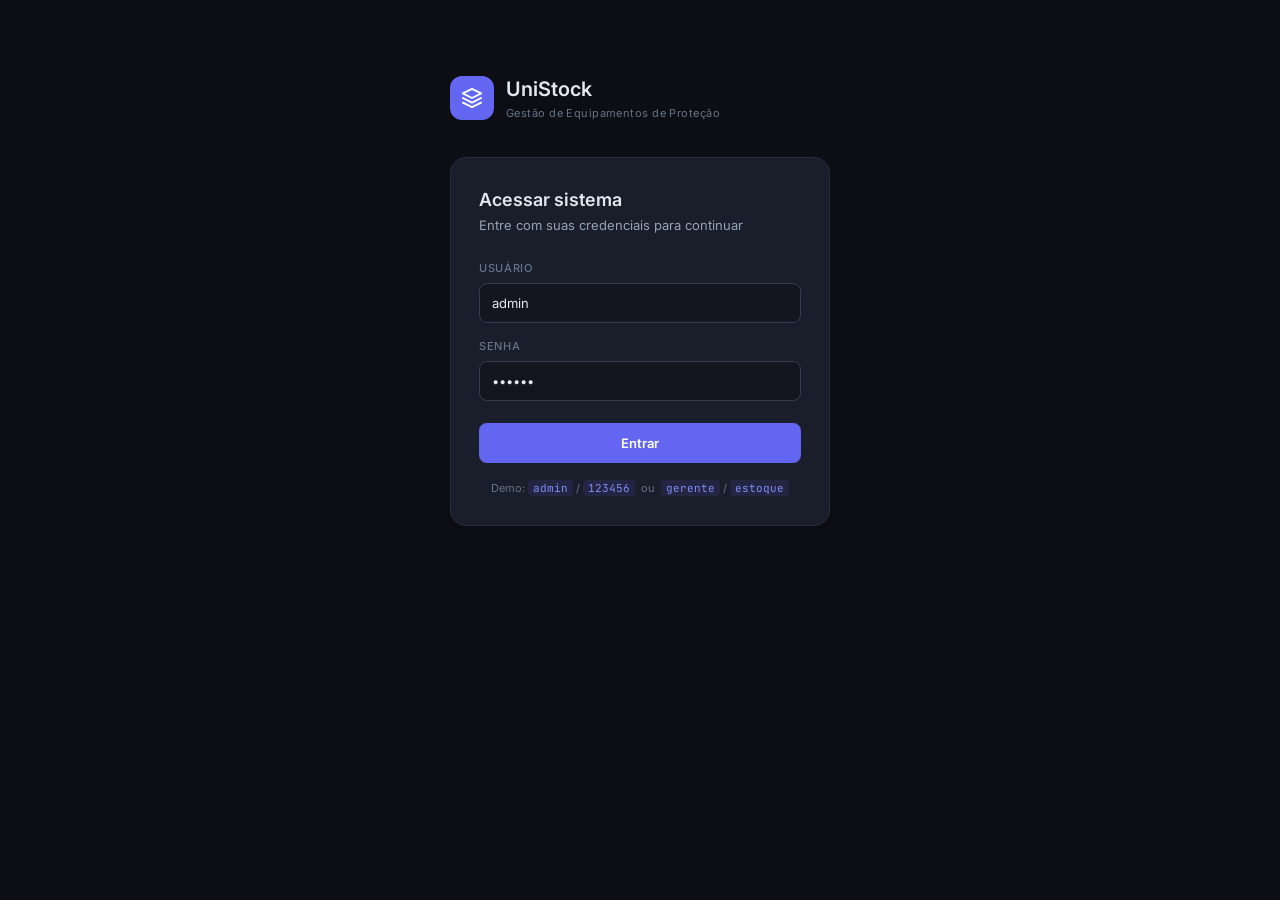
==== index.html @ 4a375901 "Att-0705 Elaborado como será o fluxo do projeto e anotado os próximos passos no READ.ME" ====
<!DOCTYPE html>
<html lang="pt-BR">
<head>
  <meta charset="UTF-8" />
  <meta name="viewport" content="width=device-width, initial-scale=1.0" />
  <title>StockOS EPI — Gestão de Equipamentos de Proteção</title>

  <!-- Importação das fontes do Google Fonts -->
  <link rel="preconnect" href="https://fonts.googleapis.com" />
  <link rel="preconnect" href="https://fonts.gstatic.com" crossorigin />
  <link href="https://fonts.googleapis.com/css2?family=Inter:wght@400;500;600&family=JetBrains+Mono:wght@400;500&display=swap" rel="stylesheet" />

  <!-- Folha de estilos principal -->
  <link rel="stylesheet" href="css/styles.css" />
</head>
<body>

  <!-- Texto oculto para acessibilidade (leitores de tela) -->
  <h2 class="sr-only">StockOS EPI — Sistema de gestão de estoque de EPIs com controle de CA</h2>

  <!-- ════════════════════════════════════════
       TELA DE LOGIN
       Exibida antes do usuário se autenticar
  ════════════════════════════════════════ -->
  <div id="login-screen" class="active">
    <div class="login-wrap">

      <!-- Logo e nome do sistema -->
      <div class="login-logo">
        <div class="logo-mark">
          <svg viewBox="0 0 24 24">
            <path d="M12 2L2 7l10 5 10-5-10-5z"/>
            <path d="M2 17l10 5 10-5"/>
            <path d="M2 12l10 5 10-5"/>
          </svg>
        </div>
        <div>
          <div class="logo-text">UniStock</div>
          <div class="logo-sub">Gestão de Equipamentos de Proteção</div>
        </div>
      </div>

      <!-- Card com o formulário de login -->
      <div class="login-card">
        <div class="login-title">Acessar sistema</div>
        <div class="login-desc">Entre com suas credenciais para continuar</div>

        <!-- Campo: usuário -->
        <div class="field">
          <label class="field-label">Usuário</label>
          <input class="field-input" id="lu" placeholder="admin" value="admin" />
        </div>

        <!-- Campo: senha (pressionar Enter também faz login, via JS) -->
        <div class="field">
          <label class="field-label">Senha</label>
          <input class="field-input" id="lp" type="password" placeholder="••••••" value="123456" />
        </div>

        <!-- Mensagem de erro de autenticação (oculta por padrão) -->
        <div class="login-err" id="lerr">Usuário ou senha incorretos. Tente novamente.</div>

        <!-- Botão de login -->
        <button class="btn-login" onclick="doLogin()">Entrar</button>

        <!-- Dica de credenciais para demonstração -->
        <div class="login-hint">
          Demo: <code>admin</code> / <code>123456</code> &nbsp;ou&nbsp; <code>gerente</code> / <code>estoque</code>
        </div>
      </div>

    </div>
  </div>

  <!-- ════════════════════════════════════════
       TELA PRINCIPAL DO APP
       Exibida após o login bem-sucedido
  ════════════════════════════════════════ -->
  <div id="app-screen">

    <!-- Barra superior com logo, nome do usuário e botão de sair -->
    <div class="topbar">
      <div class="topbar-left">
        <div class="top-logo">
          <svg viewBox="0 0 24 24">
            <path d="M12 2L2 7l10 5 10-5-10-5z"/>
            <path d="M2 17l10 5 10-5"/>
            <path d="M2 12l10 5 10-5"/>
          </svg>
        </div>
        <span class="top-name">UniStock</span>
      </div>
      <div class="topbar-right">
        <!-- Chip com nome do usuário logado (id="hu" é preenchido via JS) -->
        <div class="user-chip">
          <div class="user-dot"></div>
          <span id="hu">Admin</span>
        </div>
        <!-- Botão de reset (limpa localStorage) -->
        <button class="btn-out" onclick="if(confirm('Limpar todos os dados e reiniciar?')) { localStorage.clear(); location.reload(); }" style="background:rgba(239,68,68,0.1);color:#ef4444;border:1px solid rgba(239,68,68,0.2);margin-right:8px">Limpar Dados</button>
        <!-- Botão de logout -->
        <button class="btn-out" onclick="doLogout()">Sair</button>
      </div>
    </div>

    <!-- Corpo do app: sidebar + área de conteúdo -->
    <div class="app-body">

      <!-- ── MENU LATERAL (SIDEBAR) ── -->
      <nav class="sidebar">
        <div class="sidebar-label">Principal</div>

        <!-- Botão: view de Produtos (ativo por padrão) -->
        <button class="nav-btn active" id="nav-produtos" onclick="showView('produtos')">
          <svg viewBox="0 0 24 24">
            <rect x="2" y="3" width="20" height="14" rx="2"/>
            <path d="M8 21h8M12 17v4"/>
          </svg>
          Produtos
          <!-- Contador dinâmico de produtos (atualizado via JS) -->
          <span class="nav-count" id="nc">0</span>
        </button>

        <!-- Botão: view de Relatório -->
        <button class="nav-btn" id="nav-relatorio" onclick="showView('relatorio')">
          <svg viewBox="0 0 24 24">
            <path d="M3 3v18h18"/>
            <path d="M18 17V9M13 17V5M8 17v-3"/>
          </svg>
          Relatório
        </button>
      </nav>

      <!-- ── ÁREA PRINCIPAL DE CONTEÚDO ── -->
      <main id="main">

        <!-- VIEW: Produtos (listagem e gestão de estoque) -->
        <div class="view active" id="view-produtos">

          <!-- Cards de estatísticas rápidas (preenchidos via JS) -->
          <div class="stats-row" id="stats"></div>

          <!-- Barra de filtros: busca por texto + filtro por categoria + botão novo produto -->
          <div class="toolbar">
            <div class="search-box">
              <svg viewBox="0 0 24 24">
                <circle cx="11" cy="11" r="8"/>
                <path d="M21 21l-4.35-4.35"/>
              </svg>
              <input class="search-input" id="sq"
                placeholder="Buscar por nome, SKU ou nº CA…"
                oninput="renderTable()" />
            </div>
            <select class="filter-select" id="catf" onchange="renderTable()">
              <option value="">Todas as categorias</option>
            </select>
            <button class="btn-new" onclick="openModal()">
              <svg viewBox="0 0 24 24">
                <line x1="12" y1="5" x2="12" y2="19"/>
                <line x1="5" y1="12" x2="19" y2="12"/>
              </svg>
              Novo produto
            </button>
          </div>

          <!-- Tabela de produtos (tbody preenchido dinamicamente via JS) -->
          <div class="table-card">
            <div class="table-scroll">
              <table>
                <thead>
                  <tr>
                    <th style="width:22%">Produto</th>
                    <th style="width:13%">Categoria</th>
                    <th style="width:16%">Nº CA / Descrição</th>
                    <th style="width:11%">Validade CA</th>
                    <th style="width:10%">Status CA</th>
                    <th style="width:7%">Qtd</th>
                    <th style="width:9%">Estoque</th>
                    <th style="width:12%">Ações</th>
                  </tr>
                </thead>
                <tbody id="tbody"></tbody>
              </table>
            </div>
          </div>
        </div>

        <!-- VIEW: Relatório (resumo, gráficos e alertas) -->
        <div class="view" id="view-relatorio">
          <div class="report-grid">
            <div class="rpt-card" id="rpt-resumo"></div>
            <div class="rpt-card" id="rpt-cats"></div>
          </div>
          <!-- Card de alertas ativos -->
          <div class="rpt-card" id="rpt-alertas" style="margin-top:1.1rem"></div>
        </div>

      </main>
    </div>

    <!-- ════════════════════════════════════════
         MODAL: Cadastro / Edição de produto
         Abre como overlay sobre o conteúdo
    ════════════════════════════════════════ -->
    <div class="modal-wrap" id="modal-wrap">
      <div class="modal">
        <div class="modal-head">
          <div class="modal-title" id="modal-title">Novo produto</div>
          <button class="modal-close" onclick="closeModal()">×</button>
        </div>

        <!-- Linha 1: Nome e SKU -->
        <div class="form-grid">
          <div>
            <label class="form-label">Nome *</label>
            <input class="form-input" id="f-nome" placeholder="Ex: Capacete ABS Classe B" />
          </div>
          <div>
            <label class="form-label">SKU</label>
            <input class="form-input" id="f-sku" placeholder="CAP-001" style="font-family:var(--mo)" />
          </div>
        </div>

        <!-- Linha 2: Categoria -->
        <div class="form-full">
          <label class="form-label">Categoria *</label>
          <input class="form-input" id="f-cat" placeholder="Ex: Proteção da Cabeça" />
        </div>

        <!-- Linha 3: Número do CA com botão de consulta -->
        <div class="form-full">
          <label class="form-label">Número do CA</label>
          <div class="ca-row">
            <input class="form-input" id="f-ca" placeholder="Ex: 46734" style="font-family:var(--mo)" />
            <button class="btn-ca" id="btn-ca" onclick="consultarCA()">Consultar CA</button>
          </div>
          <!-- Resultado da consulta de CA (ok/erro, exibido via JS) -->
          <div class="ca-result" id="ca-result"></div>
        </div>

        <!-- Linha 4: Validade do CA -->
        <div class="form-full">
          <label class="form-label">Validade do CA</label>
          <input class="form-input" id="f-val" type="date" />
        </div>

        <!-- Linha 5: Quantidade em estoque e mínimo -->
        <div class="form-grid">
          <div>
            <label class="form-label">Quantidade *</label>
            <input class="form-input" id="f-qty" type="number" min="0" placeholder="0" />
          </div>
          <div>
            <label class="form-label">Estoque mínimo</label>
            <input class="form-input" id="f-min" type="number" min="0" placeholder="5" />
          </div>
        </div>

        <!-- Linha 6: Descrição livre -->
        <div class="form-full">
          <label class="form-label">Descrição</label>
          <textarea class="form-textarea" id="f-desc" placeholder="Especificações do EPI…"></textarea>
        </div>

        <!-- Botões de ação do formulário -->
        <div class="form-actions">
          <button class="btn-cancel" onclick="closeModal()">Cancelar</button>
          <button class="btn-save" onclick="saveProduct()">Salvar produto</button>
        </div>
      </div>
    </div>

    <!-- ════════════════════════════════════════
         MODAL: Confirmação de exclusão
         Exibe o nome do produto antes de deletar
    ════════════════════════════════════════ -->
    <div class="modal-wrap" id="confirm-wrap">
      <div class="modal" style="max-width:360px">
        <div class="modal-head">
          <div class="modal-title" style="color:var(--red)">Excluir produto</div>
          <button class="modal-close" onclick="closeConfirm()">×</button>
        </div>
        <!-- Nome do produto a ser excluído é inserido via JS no span #del-name -->
        <div class="confirm-msg">
          Deseja excluir o produto
          <span class="confirm-highlight" id="del-name"></span>?
          Esta ação é permanente e não pode ser desfeita.
        </div>
        <div class="form-actions">
          <button class="btn-cancel" onclick="closeConfirm()">Cancelar</button>
          <button class="btn-del-confirm" onclick="confirmDelete()">Excluir produto</button>
        </div>
      </div>
    </div>

    <!-- ════════════════════════════════════════
         TOAST (notificação flutuante)
         Aparece no canto inferior direito
    ════════════════════════════════════════ -->
    <div class="toast" id="toast">
      <div class="toast-dot" id="toast-dot"></div>
      <span id="toast-msg"></span>
    </div>

  </div><!-- fim #app-screen -->

  <!-- Scripts JavaScript (carregados ao final para não bloquear o HTML) -->
  <script src="js/data.js"></script>
  <script src="js/auth.js"></script>
  <script src="js/ui.js"></script>
  <script src="js/products.js"></script>
  <script src="js/report.js"></script>
  <script src="js/app.js"></script>

</body>
</html>
---- css/styles.css ----
/* ════════════════════════════════════════════════════
   styles.css — Estilos globais do StockOS EPI
   Organizado em seções comentadas para facilitar
   a localização e manutenção de cada bloco visual.
════════════════════════════════════════════════════ */

/* ── RESET E BOX-MODEL ────────────────────────────
   Zera margens/paddings e usa box-sizing: border-box
   em todos os elementos para cálculos previsíveis.
──────────────────────────────────────────────────── */
* {
  box-sizing: border-box;
  margin: 0;
  padding: 0;
}

/* ── VARIÁVEIS CSS (DESIGN TOKENS) ───────────────
   Centralizadas aqui para facilitar mudança de tema.
   --bg, --surface, --card: níveis de profundidade do fundo
   --accent: cor primária (roxo índigo)
   --green/amber/red: cores semânticas de status
   --tx, --tx2, --tx3: hierarquia de texto
   --r, --r2, --r3: border-radius progressivos
   --fn: fonte principal; --mo: fonte monoespaçada
──────────────────────────────────────────────────── */
:root {
  --bg:         #0c0e14;
  --surface:    #13151f;
  --card:       #1a1d2a;
  --card2:      #20233380;
  --border:     #2a2d3e;
  --border2:    #363a52;

  --accent:     #6366f1;
  --accent-l:   #818cf8;
  --accent-dim: rgba(99,102,241,.12);

  --green:      #22c55e;
  --green-dim:  rgba(34,197,94,.12);
  --green-t:    #16a34a;

  --red:        #ef4444;
  --red-dim:    rgba(239,68,68,.12);
  --red-t:      #dc2626;

  --amber:      #f59e0b;
  --amber-dim:  rgba(245,158,11,.12);
  --amber-t:    #d97706;

  --sky:        #38bdf8;
  --sky-dim:    rgba(56,189,248,.1);

  --tx:         #e2e8f0;
  --tx2:        #94a3b8;
  --tx3:        #64748b;

  --r:          8px;
  --r2:         12px;
  --r3:         16px;

  --fn:         'Inter', sans-serif;
  --mo:         'JetBrains Mono', monospace;
}

/* ── BASE ─────────────────────────────────────────
   Fundo escuro e fonte padrão para todo o documento.
──────────────────────────────────────────────────── */
html, body {
  min-height: 100%;
  background: var(--bg);
  color: var(--tx);
  font-family: var(--fn);
  font-size: 14px;
  line-height: 1.5;
}

/* Classe utilitária para ocultar visualmente mas manter acessível */
.sr-only {
  position: absolute;
  width: 1px;
  height: 1px;
  overflow: hidden;
  clip: rect(0,0,0,0);
}

/* ── CONTROLE DE TELAS (SCREENS) ─────────────────
   Cada tela usa display:none por padrão.
   A classe .active a torna visível.
──────────────────────────────────────────────────── */
.screen { display: none; }
.screen.active { display: block; }


/* ════════════════════════════════════════════════
   TELA DE LOGIN
════════════════════════════════════════════════ */

/* Centraliza o conteúdo de login na tela */
#login-screen {
  min-height: 600px;
  display: none;
  align-items: center;
  justify-content: center;
  background: var(--bg);
  padding: 2rem;
}
#login-screen.active { display: flex; }

/* Limita a largura do formulário de login */
.login-wrap { width: 100%; max-width: 380px; }

/* Logo: ícone + nome do sistema */
.login-logo { display: flex; align-items: center; gap: 12px; margin-bottom: 2.5rem; }
.logo-mark {
  width: 44px; height: 44px;
  background: var(--accent);
  border-radius: 12px;
  display: flex; align-items: center; justify-content: center;
  flex-shrink: 0;
}
.logo-mark svg { width: 22px; height: 22px; fill: none; stroke: #fff; stroke-width: 2; stroke-linecap: round; stroke-linejoin: round; }
.logo-text { font-size: 20px; font-weight: 600; color: var(--tx); }
.logo-sub  { font-size: 11px; color: var(--tx3); letter-spacing: .04em; margin-top: 1px; }

/* Card que contém o formulário */
.login-card {
  background: var(--card);
  border: 1px solid var(--border);
  border-radius: var(--r3);
  padding: 2rem;
}
.login-title { font-size: 18px; font-weight: 600; margin-bottom: .25rem; }
.login-desc  { font-size: 13px; color: var(--tx2); margin-bottom: 1.75rem; }

/* Campo de formulário (label + input) */
.field { margin-bottom: 1.1rem; }
.field-label {
  display: block;
  font-size: 11px; font-weight: 500; color: var(--tx3);
  letter-spacing: .06em; text-transform: uppercase;
  margin-bottom: 6px;
}
.field-input {
  width: 100%; height: 40px; padding: 0 12px;
  font-size: 13px; font-family: var(--fn);
  background: var(--surface); border: 1px solid var(--border2);
  border-radius: var(--r); color: var(--tx);
  outline: none; transition: border-color .15s, box-shadow .15s;
}
.field-input:focus {
  border-color: var(--accent);
  box-shadow: 0 0 0 3px rgba(99,102,241,.2);
}

/* Botão principal de login */
.btn-login {
  width: 100%; height: 40px; margin-top: .5rem;
  font-size: 13px; font-weight: 600; font-family: var(--fn);
  background: var(--accent); color: #fff;
  border: none; border-radius: var(--r);
  cursor: pointer; transition: background .15s, transform .1s;
}
.btn-login:hover  { background: var(--accent-l); }
.btn-login:active { transform: scale(.98); }

/* Mensagem de erro (visível via JS) */
.login-err { font-size: 12px; color: var(--red); margin-top: .5rem; display: none; }

/* Dica de credenciais de demonstração */
.login-hint { font-size: 11px; color: var(--tx3); text-align: center; margin-top: 1.25rem; }
.login-hint code {
  font-family: var(--mo); color: var(--accent-l);
  background: var(--accent-dim); padding: 1px 5px; border-radius: 4px;
}


/* ════════════════════════════════════════════════
   SHELL DO APP (após o login)
════════════════════════════════════════════════ */

#app-screen {
  display: none;
  flex-direction: column;
  min-height: 600px;
  background: var(--bg);
  position: relative; /* necessário para o Toast ficar posicionado dentro */
}
#app-screen.active { display: flex; }


/* ── TOPBAR (barra superior) ──────────────────── */
.topbar {
  display: flex; align-items: center; justify-content: space-between;
  padding: 0 1.5rem; height: 56px;
  background: var(--surface); border-bottom: 1px solid var(--border);
  flex-shrink: 0; /* nunca encolhe */
}
.topbar-left { display: flex; align-items: center; gap: 12px; }
.top-logo {
  width: 32px; height: 32px;
  background: var(--accent); border-radius: 8px;
  display: flex; align-items: center; justify-content: center;
  flex-shrink: 0;
}
.top-logo svg { width: 16px; height: 16px; fill: none; stroke: #fff; stroke-width: 2; stroke-linecap: round; stroke-linejoin: round; }
.top-name { font-size: 15px; font-weight: 600; }

.topbar-right { display: flex; align-items: center; gap: 10px; }

/* Chip com nome do usuário logado */
.user-chip {
  display: flex; align-items: center; gap: 8px;
  padding: 5px 12px;
  background: var(--card); border: 1px solid var(--border);
  border-radius: 20px; font-size: 12px; font-weight: 500;
}
/* Indicador de status "online" (ponto verde) */
.user-dot { width: 7px; height: 7px; background: var(--green); border-radius: 50%; }

/* Botão de sair */
.btn-out {
  height: 32px; padding: 0 12px;
  font-size: 12px; font-weight: 500; font-family: var(--fn);
  background: transparent; color: var(--tx2);
  border: 1px solid var(--border); border-radius: 20px;
  cursor: pointer; transition: .15s;
}
.btn-out:hover { color: var(--red); border-color: var(--red); }


/* ── LAYOUT DO CORPO (sidebar + main) ────────── */
.app-body {
  display: flex;
  flex: 1;
  overflow: hidden;
  height: calc(600px - 56px); /* altura total menos a topbar */
}


/* ── SIDEBAR (menu lateral) ───────────────────── */
.sidebar {
  width: 200px;
  background: var(--surface); border-right: 1px solid var(--border);
  padding: 1rem .75rem;
  display: flex; flex-direction: column; gap: 2px;
  flex-shrink: 0;
  overflow-y: auto;
}

/* Rótulo de seção do menu (ex: "Principal") */
.sidebar-label {
  font-size: 10px; font-weight: 600; color: var(--tx3);
  letter-spacing: .08em; text-transform: uppercase;
  padding: 0 8px; margin: 12px 0 6px;
}
.sidebar-label:first-child { margin-top: 0; }

/* Botão de navegação no sidebar */
.nav-btn {
  display: flex; align-items: center; gap: 10px;
  padding: 8px 10px; border-radius: var(--r);
  font-size: 13px; font-weight: 500; color: var(--tx2);
  cursor: pointer; transition: background .12s, color .12s;
  border: none; background: transparent;
  width: 100%; text-align: left;
}
.nav-btn:hover         { background: var(--card); color: var(--tx); }
.nav-btn.active        { background: var(--accent-dim); color: var(--accent-l); }
.nav-btn svg           { width: 15px; height: 15px; flex-shrink: 0; fill: none; stroke: currentColor; stroke-width: 2; stroke-linecap: round; stroke-linejoin: round; }

/* Badge numérico (ex: quantidade de produtos) */
.nav-count {
  margin-left: auto;
  font-size: 10px; font-family: var(--mo);
  background: var(--accent); color: #fff;
  padding: 1px 7px; border-radius: 10px; font-weight: 500;
}


/* ── ÁREA PRINCIPAL (main) ────────────────────── */
main {
  flex: 1; overflow-y: auto;
  padding: 1.5rem;
  display: flex; flex-direction: column; gap: 1.25rem;
}

/* Views de conteúdo: apenas a .active fica visível */
.view        { display: none; }
.view.active { display: contents; }


/* ════════════════════════════════════════════════
   CARDS DE ESTATÍSTICAS (topo da view de Produtos)
════════════════════════════════════════════════ */
.stats-row { display: grid; grid-template-columns: repeat(auto-fit, minmax(130px, 1fr)); gap: 12px; }

.stat-card { background: var(--card); border: 1px solid var(--border); border-radius: var(--r2); padding: 1rem 1.1rem; }
.stat-card-label { font-size: 11px; font-weight: 500; color: var(--tx3); letter-spacing: .04em; margin-bottom: .5rem; }
.stat-card-val   { font-size: 24px; font-weight: 600; line-height: 1; margin-bottom: 3px; }
.stat-card-sub   { font-size: 11px; color: var(--tx3); }

/* Variantes de cor para os valores dos cards */
.val-sky   { color: var(--sky); }
.val-green { color: var(--green); }
.val-amber { color: var(--amber); }
.val-red   { color: var(--red); }


/* ════════════════════════════════════════════════
   TOOLBAR (barra de filtros e ação)
════════════════════════════════════════════════ */
.toolbar { display: flex; align-items: center; gap: 10px; flex-wrap: wrap; }

/* Campo de busca com ícone de lupa posicionado via absolute */
.search-box { position: relative; flex: 1; min-width: 160px; }
.search-box svg {
  position: absolute; left: 10px; top: 50%; transform: translateY(-50%);
  width: 14px; height: 14px; fill: none; stroke: var(--tx3); stroke-width: 2; stroke-linecap: round;
  pointer-events: none; /* não interfere no clique do input */
}
.search-input {
  width: 100%; height: 38px; padding: 0 10px 0 34px; /* padding-left acomoda o ícone */
  font-size: 13px; font-family: var(--fn);
  background: var(--card); border: 1px solid var(--border);
  border-radius: var(--r); color: var(--tx);
  outline: none; transition: .15s;
}
.search-input:focus { border-color: var(--accent); box-shadow: 0 0 0 3px rgba(99,102,241,.15); }

/* Select de filtro por categoria */
.filter-select {
  height: 38px; padding: 0 10px;
  font-size: 13px; font-family: var(--fn);
  background: var(--card); border: 1px solid var(--border);
  border-radius: var(--r); color: var(--tx);
  outline: none; cursor: pointer;
}

/* Botão "+ Novo produto" */
.btn-new {
  display: flex; align-items: center; gap: 6px;
  height: 38px; padding: 0 16px;
  font-size: 13px; font-weight: 600; font-family: var(--fn);
  background: var(--accent); color: #fff;
  border: none; border-radius: var(--r);
  cursor: pointer; transition: background .15s; white-space: nowrap;
}
.btn-new:hover { background: var(--accent-l); }
.btn-new svg   { width: 14px; height: 14px; fill: none; stroke: #fff; stroke-width: 2.5; stroke-linecap: round; }


/* ════════════════════════════════════════════════
   TABELA DE PRODUTOS
════════════════════════════════════════════════ */
.table-card   { background: var(--card); border: 1px solid var(--border); border-radius: var(--r2); overflow: hidden; }
.table-scroll { overflow-x: auto; } /* scroll horizontal em telas pequenas */

table {
  width: 100%; border-collapse: collapse;
  font-size: 12px; min-width: 620px; /* evita quebra de layout em telas pequenas */
}

/* Cabeçalho da tabela */
thead th {
  padding: 10px 14px;
  text-align: left; font-size: 10px; font-weight: 600; color: var(--tx3);
  letter-spacing: .06em; text-transform: uppercase;
  background: var(--surface); border-bottom: 1px solid var(--border);
  white-space: nowrap;
}

/* Linhas do corpo da tabela */
tbody tr { border-bottom: 1px solid rgba(42,45,62,.6); transition: background .1s; }
tbody tr:last-child { border-bottom: none; }
tbody tr:hover      { background: rgba(99,102,241,.04); } /* destaque sutil ao hover */
tbody td { padding: 11px 14px; vertical-align: middle; }

/* Células com formatação especial */
.cell-name { font-weight: 500; color: var(--tx); font-size: 13px; }
.cell-sku  { font-size: 11px; color: var(--tx3); font-family: var(--mo); margin-top: 2px; }
.cell-ca   { font-family: var(--mo); font-size: 12px; color: var(--sky); font-weight: 500; }
.cell-ca-desc {
  font-size: 10px; color: var(--tx3); margin-top: 2px;
  max-width: 140px; overflow: hidden; text-overflow: ellipsis; white-space: nowrap;
}
.cell-date { font-family: var(--mo); font-size: 12px; color: var(--tx2); }

/* Quantidade em estoque (fonte mono para alinhamento) */
.qty-cell { font-family: var(--mo); font-size: 13px; font-weight: 500; }

/* Linha de "sem resultados" */
.empty-row td { text-align: center; padding: 3rem; color: var(--tx3); font-size: 13px; }


/* ── BADGES (etiquetas de status) ─────────────── */
.badge {
  display: inline-flex; align-items: center; gap: 4px;
  padding: 3px 9px; border-radius: 20px;
  font-size: 11px; font-weight: 500; white-space: nowrap;
}
/* Ponto colorido dentro do badge */
.badge-dot { width: 5px; height: 5px; border-radius: 50%; flex-shrink: 0; }

/* Variantes semânticas de badge */
.badge-ok     { background: var(--green-dim); color: var(--green-t); }
.badge-ok     .badge-dot { background: var(--green); }
.badge-warn   { background: var(--amber-dim); color: var(--amber-t); }
.badge-warn   .badge-dot { background: var(--amber); }
.badge-danger { background: var(--red-dim);   color: var(--red-t); }
.badge-danger .badge-dot { background: var(--red); }
.badge-none   { background: rgba(100,116,139,.1); color: var(--tx3); }
.badge-none   .badge-dot { background: var(--tx3); }

/* Badge específico de categoria (cor roxa) */
.badge-cat { background: var(--accent-dim); color: var(--accent-l); font-size: 11px; padding: 2px 8px; border-radius: 6px; }


/* ── BOTÕES DE AÇÃO DA TABELA ─────────────────── */
.actions { display: flex; gap: 6px; }
.btn-edit, .btn-del {
  height: 28px; padding: 0 10px;
  font-size: 11px; font-weight: 500; font-family: var(--fn);
  border-radius: 6px; border: 1px solid var(--border);
  background: transparent; cursor: pointer; transition: .12s;
}
.btn-edit { color: var(--accent-l); }
.btn-edit:hover { background: var(--accent-dim); border-color: var(--accent); }
.btn-del  { color: var(--red); }
.btn-del:hover  { background: var(--red-dim);    border-color: var(--red); }


/* ════════════════════════════════════════════════
   MODAIS (overlay de formulários e confirmações)
════════════════════════════════════════════════ */

/* Fundo escurecido que cobre o app */
.modal-wrap {
  min-height: 700px;
  background: rgba(12,14,20,.85);
  display: none; align-items: flex-start; justify-content: center;
  padding: 40px 16px;
}
.modal-wrap.open { display: flex; } /* aberto via JS */

/* Caixa do modal */
.modal {
  width: 100%; max-width: 460px;
  background: var(--card); border: 1px solid var(--border2);
  border-radius: var(--r3); padding: 1.75rem;
}

/* Cabeçalho do modal (título + botão fechar) */
.modal-head { display: flex; align-items: center; justify-content: space-between; margin-bottom: 1.5rem; }
.modal-title { font-size: 16px; font-weight: 600; }
.modal-close {
  width: 30px; height: 30px;
  background: var(--surface); border: 1px solid var(--border);
  border-radius: var(--r); cursor: pointer;
  display: flex; align-items: center; justify-content: center;
  color: var(--tx2); font-size: 17px; line-height: 1; transition: .12s;
}
.modal-close:hover { color: var(--red); border-color: var(--red); }

/* Grid de 2 colunas para campos lado a lado */
.form-grid { display: grid; grid-template-columns: 1fr 1fr; gap: 12px; margin-bottom: 12px; }
.form-full  { margin-bottom: 12px; }

/* Label dos campos do formulário */
.form-label {
  display: block;
  font-size: 11px; font-weight: 500; color: var(--tx3);
  letter-spacing: .05em; text-transform: uppercase;
  margin-bottom: 5px;
}

/* Inputs, selects e textareas do formulário */
.form-input, .form-select, .form-textarea {
  width: 100%; height: 38px; padding: 0 11px;
  font-size: 13px; font-family: var(--fn);
  background: var(--surface); border: 1px solid var(--border2);
  border-radius: var(--r); color: var(--tx);
  outline: none; transition: .15s;
}
.form-input:focus, .form-select:focus, .form-textarea:focus {
  border-color: var(--accent);
  box-shadow: 0 0 0 3px rgba(99,102,241,.18);
}
/* Textarea tem altura automática e redimensionável verticalmente */
.form-textarea { height: auto; min-height: 64px; padding: 9px 11px; resize: vertical; line-height: 1.5; }

/* Linha do campo CA (input + botão consultar lado a lado) */
.ca-row { display: flex; gap: 8px; margin-bottom: 8px; }
.ca-row .form-input { flex: 1; font-family: var(--mo); }

/* Botão "Consultar CA" */
.btn-ca {
  height: 38px; padding: 0 14px;
  font-size: 12px; font-weight: 600; font-family: var(--fn);
  background: var(--surface); color: var(--accent-l);
  border: 1px solid var(--accent); border-radius: var(--r);
  cursor: pointer; transition: .12s; white-space: nowrap; flex-shrink: 0;
}
.btn-ca:hover    { background: var(--accent-dim); }
.btn-ca:disabled { opacity: .5; cursor: wait; }

/* Caixa de resultado da consulta de CA */
.ca-result {
  padding: 10px 12px; border-radius: var(--r);
  font-size: 12px; margin-bottom: 12px;
  line-height: 1.6; display: none;
  border: 1px solid transparent;
}
.ca-result.ok  { background: var(--green-dim); border-color: rgba(34,197,94,.3);  color: var(--tx2); }
.ca-result.ok strong { color: var(--green-t); }
.ca-result.err { background: var(--red-dim);   border-color: rgba(239,68,68,.3);  color: var(--red-t); }

/* Botões de ação do modal (cancelar / salvar) */
.form-actions { display: flex; gap: 10px; margin-top: 1.5rem; }
.btn-cancel {
  flex: 1; height: 40px;
  font-size: 13px; font-weight: 500; font-family: var(--fn);
  background: transparent; color: var(--tx2);
  border: 1px solid var(--border); border-radius: var(--r);
  cursor: pointer; transition: .12s;
}
.btn-cancel:hover { border-color: var(--border2); color: var(--tx); }

.btn-save {
  flex: 2; height: 40px;
  font-size: 13px; font-weight: 600; font-family: var(--fn);
  background: var(--accent); color: #fff;
  border: none; border-radius: var(--r); cursor: pointer; transition: .12s;
}
.btn-save:hover { background: var(--accent-l); }

/* Botão de confirmação de exclusão (vermelho) */
.btn-del-confirm {
  flex: 2; height: 40px;
  font-size: 13px; font-weight: 600; font-family: var(--fn);
  background: var(--red); color: #fff;
  border: none; border-radius: var(--r); cursor: pointer; transition: .12s;
}
.btn-del-confirm:hover { filter: brightness(1.1); }

/* Mensagem do modal de confirmação de exclusão */
.confirm-msg       { font-size: 13px; color: var(--tx2); line-height: 1.65; margin-bottom: 1.25rem; }
.confirm-highlight { font-weight: 600; color: var(--tx); }


/* ════════════════════════════════════════════════
   RELATÓRIO
════════════════════════════════════════════════ */
.report-grid { display: grid; grid-template-columns: repeat(auto-fit, minmax(260px, 1fr)); gap: 1.1rem; }
.rpt-card    { background: var(--card); border: 1px solid var(--border); border-radius: var(--r2); padding: 1.25rem; }
.rpt-title   { font-size: 13px; font-weight: 600; margin-bottom: 1rem; color: var(--tx); }

/* Linha de item do relatório (label à esquerda, valor à direita) */
.rpt-row {
  display: flex; justify-content: space-between; align-items: center;
  padding: .5rem 0; border-bottom: 1px solid rgba(42,45,62,.5);
  font-size: 13px;
}
.rpt-row:last-child { border-bottom: none; }
.rpt-lbl { color: var(--tx2); }
.rpt-val  { font-weight: 600; font-family: var(--mo); }

/* Gráfico de barras horizontal para EPIs por categoria */
.bar-item   { margin-bottom: 10px; }
.bar-labels { display: flex; justify-content: space-between; font-size: 11px; color: var(--tx3); margin-bottom: 4px; }
.bar-track  { height: 5px; background: var(--surface); border-radius: 3px; overflow: hidden; }
.bar-fill   { height: 100%; border-radius: 3px; background: var(--accent); transition: width .4s; }


/* ════════════════════════════════════════════════
   SPINNER DE CARREGAMENTO
   Usado no botão "Consultar CA" enquanto aguarda
════════════════════════════════════════════════ */
.spinner {
  display: inline-block;
  width: 12px; height: 12px;
  border: 2px solid rgba(255,255,255,.25);
  border-top-color: #fff;
  border-radius: 50%;
  animation: spin .55s linear infinite;
  vertical-align: middle; margin-right: 5px;
}
@keyframes spin { to { transform: rotate(360deg); } }


/* ════════════════════════════════════════════════
   TOAST (notificação flutuante no canto inferior)
════════════════════════════════════════════════ */
.toast {
  position: absolute;
  bottom: 1.25rem; right: 1.25rem;
  background: var(--card); border: 1px solid var(--border2);
  border-radius: var(--r2); padding: .7rem 1rem;
  font-size: 13px; font-weight: 500;
  display: flex; align-items: center; gap: 8px;
  z-index: 300;
  /* Começa invisível e deslocado; .show o traz à tela */
  opacity: 0; transform: translateY(6px);
  transition: opacity .25s, transform .25s;
  pointer-events: none; /* não bloqueia cliques enquanto visível */
}
.toast.show { opacity: 1; transform: translateY(0); }

/* Ponto colorido que indica o tipo do toast (success/warning/danger) */
.toast-dot { width: 7px; height: 7px; border-radius: 50%; flex-shrink: 0; }
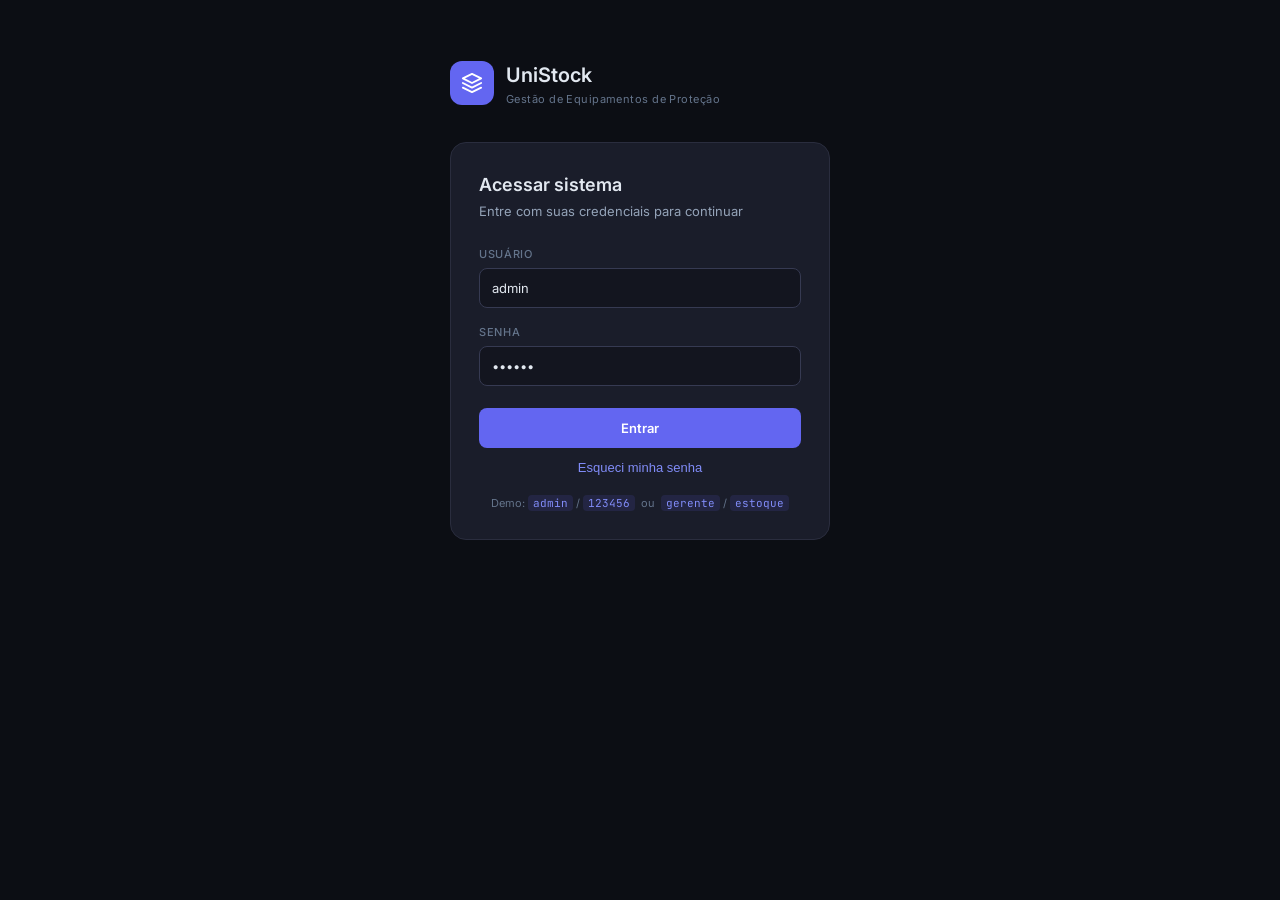
==== commit bd1f97f9: "att 05-13 atualizacao do sistema ---- proximas manutencoes: -arrumar telas de inserção, remoção e cr" ====
--- a/index.html
+++ b/index.html
@@ -62,6 +62,8 @@
 
         <!-- Botão de login -->
         <button class="btn-login" onclick="doLogin()">Entrar</button>
+
+        <button class="forgot-password" onclick="openForgotPasswordModal()">Esqueci minha senha</button>
 
         <!-- Dica de credenciais para demonstração -->
         <div class="login-hint">
@@ -128,6 +130,18 @@
             <path d="M18 17V9M13 17V5M8 17v-3"/>
           </svg>
           Relatório
+        </button>
+
+        <!-- Botão: view de Usuários (apenas para admin) -->
+        <div class="sidebar-label" style="margin-top:1.5rem">Administração</div>
+        <button class="nav-btn" id="nav-usuarios" onclick="showView('usuarios')" style="display:none">
+          <svg viewBox="0 0 24 24">
+            <path d="M17 21v-2a4 4 0 0 0-4-4H5a4 4 0 0 0-4 4v2"/>
+            <circle cx="9" cy="7" r="4"/>
+            <path d="M23 21v-2a4 4 0 0 0-3-3.87"/>
+            <path d="M16 3.13a4 4 0 0 1 0 7.75"/>
+          </svg>
+          Usuários
         </button>
       </nav>
 
@@ -153,6 +167,12 @@
             </div>
             <select class="filter-select" id="catf" onchange="renderTable()">
               <option value="">Todas as categorias</option>
+            </select>
+            <select class="filter-select" id="stockf" onchange="renderTable()">
+              <option value="">Todo estoque</option>
+              <option value="normal">Estoque normal</option>
+              <option value="baixo">Estoque baixo</option>
+              <option value="zerado">Estoque zerado</option>
             </select>
             <button class="btn-new" onclick="openModal()">
               <svg viewBox="0 0 24 24">
@@ -196,6 +216,38 @@
         </div>
 
       </main>
+
+        <!-- VIEW: Usuários (gerenciamento e cadastro) -->
+        <div class="view" id="view-usuarios">
+          <!-- Botão para novo usuário -->
+          <div class="toolbar">
+            <div style="flex:1"></div>
+            <button class="btn-new" onclick="openUserModal()">
+              <svg viewBox="0 0 24 24">
+                <line x1="12" y1="5" x2="12" y2="19"/>
+                <line x1="5" y1="12" x2="19" y2="12"/>
+              </svg>
+              Novo usuário
+            </button>
+          </div>
+
+          <!-- Tabela de usuários -->
+          <div class="table-card">
+            <div class="table-scroll">
+              <table>
+                <thead>
+                  <tr>
+                    <th style="width:25%">Usuário</th>
+                    <th style="width:25%">Nome</th>
+                    <th style="width:20%">Tipo</th>
+                    <th style="width:30%">Ações</th>
+                  </tr>
+                </thead>
+                <tbody id="users-tbody"></tbody>
+              </table>
+            </div>
+          </div>
+        </div>
     </div>
 
     <!-- ════════════════════════════════════════
@@ -224,7 +276,18 @@
         <!-- Linha 2: Categoria -->
         <div class="form-full">
           <label class="form-label">Categoria *</label>
-          <input class="form-input" id="f-cat" placeholder="Ex: Proteção da Cabeça" />
+          <select class="form-input" id="f-cat">
+            <option value="">- Selecione uma categoria -</option>
+            <option value="Proteção da Cabeça">Proteção da Cabeça</option>
+            <option value="Proteção dos Olhos e Face">Proteção dos Olhos e Face</option>
+            <option value="Proteção Auditiva">Proteção Auditiva</option>
+            <option value="Proteção Respiratória">Proteção Respiratória</option>
+            <option value="Proteção das Mãos e Braços">Proteção das Mãos e Braços</option>
+            <option value="Proteção dos Pés e Pernas">Proteção dos Pés e Pernas</option>
+            <option value="Proteção do Corpo e Tronco">Proteção do Corpo e Tronco</option>            
+            <option value="Equipamentos de Emergência">Equipamentos de Emergência</option>
+            <option value="Outros">Outros</option>
+          </select>
         </div>
 
         <!-- Linha 3: Número do CA com botão de consulta -->
@@ -302,7 +365,91 @@
       <span id="toast-msg"></span>
     </div>
 
+    <!-- ════════════════════════════════════════
+         MODAL: Cadastro / Edição de usuário
+         Abre como overlay sobre o conteúdo
+    ════════════════════════════════════════ -->
+    <div class="modal-wrap" id="user-modal-wrap">
+      <div class="modal">
+        <div class="modal-head">
+          <div class="modal-title" id="user-modal-title">Novo usuário</div>
+          <button class="modal-close" onclick="closeUserModal()">×</button>
+        </div>
+
+        <!-- Linha 1: Usuário e Senha -->
+        <div class="form-grid">
+          <div>
+            <label class="form-label">Usuário *</label>
+            <input class="form-input" id="f-user-u" placeholder="Ex: joao.silva" />
+          </div>
+          <div>
+            <label class="form-label">Senha *</label>
+            <input class="form-input" id="f-user-p" type="password" placeholder="••••••" />
+          </div>
+        </div>
+
+        <!-- Linha 2: Nome -->
+        <div class="form-full">
+          <label class="form-label">Nome Completo *</label>
+          <input class="form-input" id="f-user-n" placeholder="Ex: João Silva" />
+        </div>
+
+        <!-- Mensagem de erro -->
+        <div class="login-err" id="user-err" style="display:none;margin-bottom:1rem"></div>
+
+        <!-- Botões de ação do formulário -->
+        <div class="form-actions">
+          <button class="btn-cancel" onclick="closeUserModal()">Cancelar</button>
+          <button class="btn-save" onclick="saveUser()">Salvar usuário</button>
+        </div>
+      </div>
+    </div>
   </div><!-- fim #app-screen -->
+
+
+    <!-- MODAL: Recuperação de senha -->
+    <div class="modal-wrap" id="forgot-modal-wrap">
+      <div class="modal" style="max-width:420px">
+        <div class="modal-head">
+          <div class="modal-title">Recuperar senha</div>
+          <button class="modal-close" onclick="closeForgotPasswordModal()">×</button>
+        </div>
+
+        <div class="form-full">
+          <label class="form-label">Usuário</label>
+          <input class="form-input" id="forgot-user" placeholder="Digite seu usuário" />
+        </div>
+
+        <div class="form-full">
+          <label class="form-label">E-mail</label>
+          <input class="form-input" id="forgot-email" type="email" placeholder="usuario@empresa.com" />
+        </div>
+
+        <div class="login-err" id="forgot-err" style="display:none;margin-bottom:1rem"></div>
+
+        <div class="form-actions">
+          <button class="btn-cancel" onclick="closeForgotPasswordModal()">Cancelar</button>
+          <button class="btn-save" onclick="sendPasswordReset()">Enviar redefinição</button>
+        </div>
+      </div>
+    </div>
+
+    <!-- MODAL: Confirmacao exclusao usuario -->
+    <div class="modal-wrap" id="user-confirm-wrap">
+      <div class="modal" style="max-width:360px">
+        <div class="modal-head">
+          <div class="modal-title" style="color:var(--red)">Excluir usuário</div>
+          <button class="modal-close" onclick="closeUserConfirm()">×</button>
+        </div>
+        <div class="confirm-msg">
+          Deseja excluir o usuário <span class="confirm-highlight" id="del-user-name"></span>?
+        </div>
+        <div class="form-actions">
+          <button class="btn-cancel" onclick="closeUserConfirm()">Cancelar</button>
+          <button class="btn-del-confirm" onclick="confirmDeleteUser()">Excluir usuário</button>
+        </div>
+      </div>
+    </div>
 
   <!-- Scripts JavaScript (carregados ao final para não bloquear o HTML) -->
   <script src="js/data.js"></script>
@@ -310,6 +457,7 @@
   <script src="js/ui.js"></script>
   <script src="js/products.js"></script>
   <script src="js/report.js"></script>
+  <script src="js/users.js"></script>
   <script src="js/app.js"></script>
 
 </body>
--- a/css/styles.css
+++ b/css/styles.css
@@ -378,7 +378,9 @@
 /* Células com formatação especial */
 .cell-name { font-weight: 500; color: var(--tx); font-size: 13px; }
 .cell-sku  { font-size: 11px; color: var(--tx3); font-family: var(--mo); margin-top: 2px; }
-.cell-ca   { font-family: var(--mo); font-size: 12px; color: var(--sky); font-weight: 500; }
+.cell-ca{ text-align:center; font-family: var(--mo); font-size: 12px; font-weight: 500; }
+.cell-ca a{ color:#67e8f9; text-decoration:none; font-weight:600; display:inline-block; width:100%; }
+.cell-ca a:hover{ color:#a5f3fc; text-decoration:none; }
 .cell-ca-desc {
   font-size: 10px; color: var(--tx3); margin-top: 2px;
   max-width: 140px; overflow: hidden; text-overflow: ellipsis; white-space: nowrap;
@@ -484,6 +486,16 @@
 .form-input:focus, .form-select:focus, .form-textarea:focus {
   border-color: var(--accent);
   box-shadow: 0 0 0 3px rgba(99,102,241,.18);
+}
+/* Select estilizado igual ao input */
+select.form-input, select.form-select {
+  appearance: none;
+  -webkit-appearance: none;
+  background-image: url("data:image/svg+xml,%3Csvg xmlns='http://www.w3.org/2000/svg' width='12' height='12' viewBox='0 0 24 24' fill='none' stroke='%236b7280' stroke-width='2'%3E%3Cpolyline points='6 9 12 15 18 9'/%3E%3C/svg%3E");
+  background-repeat: no-repeat;
+  background-position: right 10px center;
+  padding-right: 32px;
+  cursor: pointer;
 }
 /* Textarea tem altura automática e redimensionável verticalmente */
 .form-textarea { height: auto; min-height: 64px; padding: 9px 11px; resize: vertical; line-height: 1.5; }
@@ -607,3 +619,26 @@
 
 /* Ponto colorido que indica o tipo do toast (success/warning/danger) */
 .toast-dot { width: 7px; height: 7px; border-radius: 50%; flex-shrink: 0; }
+
+
+.forgot-password {
+  width: 100%;
+  margin-top: 12px;
+  background: transparent;
+  border: none;
+  color: var(--accent-l);
+  cursor: pointer;
+  font-size: 13px;
+}
+
+.forgot-password:hover {
+  text-decoration: underline;
+}
+
+#view-usuarios {
+  width: 100%;
+}
+
+#view-usuarios .toolbar {
+  justify-content: flex-end;
+}
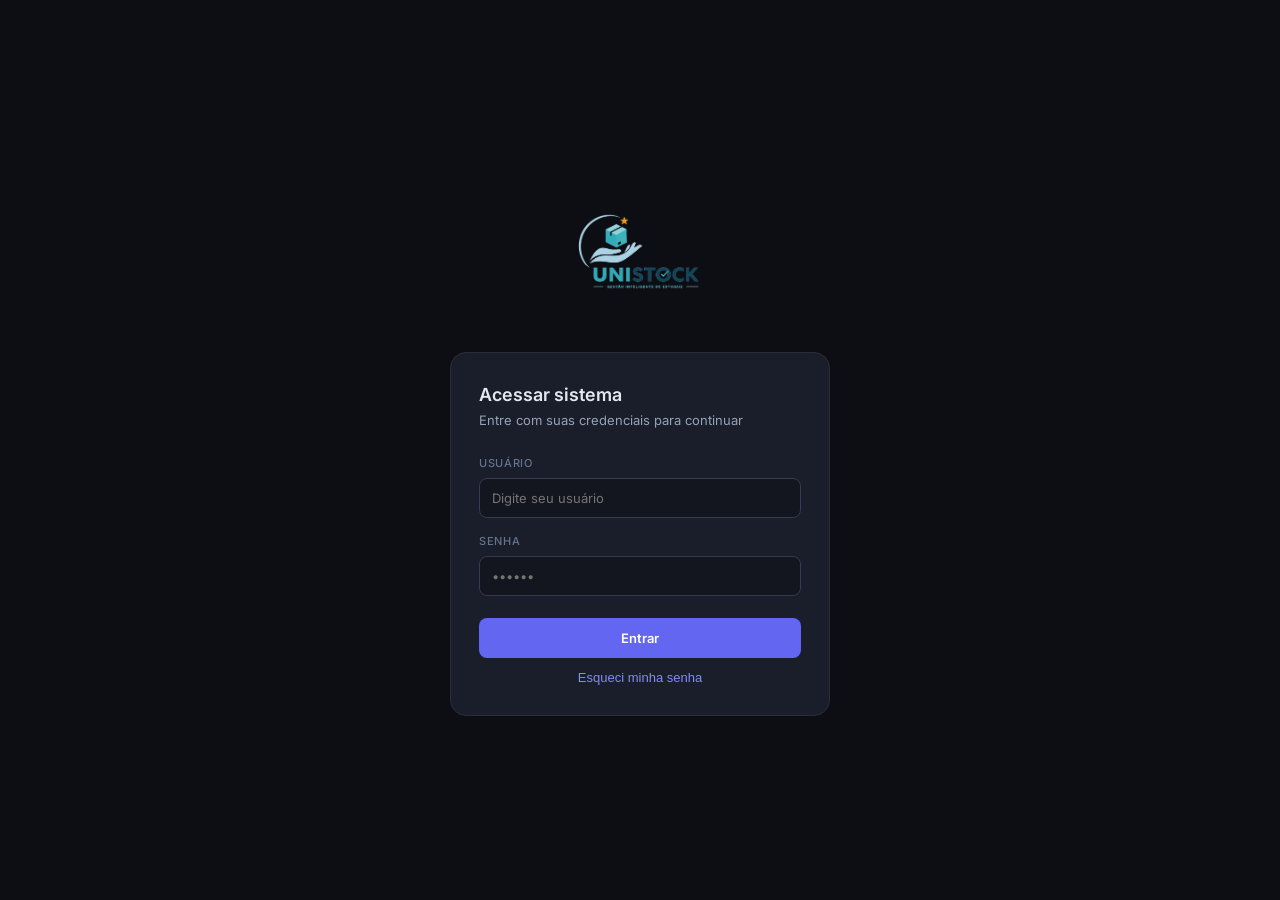
==== commit 7ba12ce4: "create: dockerfile -Criado dockerfile para hospedar o site na web (php + mysql)" ====
--- a/index.html
+++ b/index.html
@@ -27,17 +27,7 @@
 
       <!-- Logo e nome do sistema -->
       <div class="login-logo">
-        <div class="logo-mark">
-          <svg viewBox="0 0 24 24">
-            <path d="M12 2L2 7l10 5 10-5-10-5z"/>
-            <path d="M2 17l10 5 10-5"/>
-            <path d="M2 12l10 5 10-5"/>
-          </svg>
-        </div>
-        <div>
-          <div class="logo-text">UniStock</div>
-          <div class="logo-sub">Gestão de Equipamentos de Proteção</div>
-        </div>
+        <img src="img/marca.png" alt="UniStock" class="login-logo-img" />
       </div>
 
       <!-- Card com o formulário de login -->
@@ -48,13 +38,13 @@
         <!-- Campo: usuário -->
         <div class="field">
           <label class="field-label">Usuário</label>
-          <input class="field-input" id="lu" placeholder="admin" value="admin" />
+          <input class="field-input" id="lu" placeholder="Digite seu usuário" />
         </div>
 
         <!-- Campo: senha (pressionar Enter também faz login, via JS) -->
         <div class="field">
           <label class="field-label">Senha</label>
-          <input class="field-input" id="lp" type="password" placeholder="••••••" value="123456" />
+          <input class="field-input" id="lp" type="password" placeholder="••••••" />
         </div>
 
         <!-- Mensagem de erro de autenticação (oculta por padrão) -->
@@ -64,11 +54,6 @@
         <button class="btn-login" onclick="doLogin()">Entrar</button>
 
         <button class="forgot-password" onclick="openForgotPasswordModal()">Esqueci minha senha</button>
-
-        <!-- Dica de credenciais para demonstração -->
-        <div class="login-hint">
-          Demo: <code>admin</code> / <code>123456</code> &nbsp;ou&nbsp; <code>gerente</code> / <code>estoque</code>
-        </div>
       </div>
 
     </div>
@@ -83,14 +68,7 @@
     <!-- Barra superior com logo, nome do usuário e botão de sair -->
     <div class="topbar">
       <div class="topbar-left">
-        <div class="top-logo">
-          <svg viewBox="0 0 24 24">
-            <path d="M12 2L2 7l10 5 10-5-10-5z"/>
-            <path d="M2 17l10 5 10-5"/>
-            <path d="M2 12l10 5 10-5"/>
-          </svg>
-        </div>
-        <span class="top-name">UniStock</span>
+        <img src="img/logo-sem-fundo.png" alt="UniStock" class="topbar-logo-img" />
       </div>
       <div class="topbar-right">
         <!-- Chip com nome do usuário logado (id="hu" é preenchido via JS) -->
@@ -162,7 +140,7 @@
                 <path d="M21 21l-4.35-4.35"/>
               </svg>
               <input class="search-input" id="sq"
-                placeholder="Buscar por nome, SKU ou nº CA…"
+                placeholder="Buscar por nome ou nº CA…"
                 oninput="renderTable()" />
             </div>
             <select class="filter-select" id="catf" onchange="renderTable()">
@@ -189,14 +167,14 @@
               <table>
                 <thead>
                   <tr>
-                    <th style="width:22%">Produto</th>
-                    <th style="width:13%">Categoria</th>
-                    <th style="width:16%">Nº CA / Descrição</th>
+                    <th style="width:19%">Produto</th>
+                    <th style="width:16%">Categoria</th>
+                    <th style="width:13%">Nº CA / Descrição</th>
                     <th style="width:11%">Validade CA</th>
-                    <th style="width:10%">Status CA</th>
-                    <th style="width:7%">Qtd</th>
+                    <th style="width:11%">Status CA</th>
+                    <th style="width:5%">Qtd</th>
                     <th style="width:9%">Estoque</th>
-                    <th style="width:12%">Ações</th>
+                    <th style="width:16%">Ações</th>
                   </tr>
                 </thead>
                 <tbody id="tbody"></tbody>
@@ -219,9 +197,23 @@
 
         <!-- VIEW: Usuários (gerenciamento e cadastro) -->
         <div class="view" id="view-usuarios">
-          <!-- Botão para novo usuário -->
-          <div class="toolbar">
-            <div style="flex:1"></div>
+
+          <!-- Header da seção -->
+          <div class="users-page-header">
+            <div class="users-page-header-left">
+              <div class="users-page-icon">
+                <svg viewBox="0 0 24 24" fill="none" stroke="currentColor" stroke-width="1.8" stroke-linecap="round" stroke-linejoin="round">
+                  <path d="M17 21v-2a4 4 0 0 0-4-4H5a4 4 0 0 0-4 4v2"/>
+                  <circle cx="9" cy="7" r="4"/>
+                  <path d="M23 21v-2a4 4 0 0 0-3-3.87"/>
+                  <path d="M16 3.13a4 4 0 0 1 0 7.75"/>
+                </svg>
+              </div>
+              <div>
+                <div class="users-page-title">Gerenciamento de Usuários</div>
+                <div class="users-page-sub">Controle de acesso e permissões do sistema</div>
+              </div>
+            </div>
             <button class="btn-new" onclick="openUserModal()">
               <svg viewBox="0 0 24 24">
                 <line x1="12" y1="5" x2="12" y2="19"/>
@@ -251,112 +243,6 @@
     </div>
 
     <!-- ════════════════════════════════════════
-         MODAL: Cadastro / Edição de produto
-         Abre como overlay sobre o conteúdo
-    ════════════════════════════════════════ -->
-    <div class="modal-wrap" id="modal-wrap">
-      <div class="modal">
-        <div class="modal-head">
-          <div class="modal-title" id="modal-title">Novo produto</div>
-          <button class="modal-close" onclick="closeModal()">×</button>
-        </div>
-
-        <!-- Linha 1: Nome e SKU -->
-        <div class="form-grid">
-          <div>
-            <label class="form-label">Nome *</label>
-            <input class="form-input" id="f-nome" placeholder="Ex: Capacete ABS Classe B" />
-          </div>
-          <div>
-            <label class="form-label">SKU</label>
-            <input class="form-input" id="f-sku" placeholder="CAP-001" style="font-family:var(--mo)" />
-          </div>
-        </div>
-
-        <!-- Linha 2: Categoria -->
-        <div class="form-full">
-          <label class="form-label">Categoria *</label>
-          <select class="form-input" id="f-cat">
-            <option value="">- Selecione uma categoria -</option>
-            <option value="Proteção da Cabeça">Proteção da Cabeça</option>
-            <option value="Proteção dos Olhos e Face">Proteção dos Olhos e Face</option>
-            <option value="Proteção Auditiva">Proteção Auditiva</option>
-            <option value="Proteção Respiratória">Proteção Respiratória</option>
-            <option value="Proteção das Mãos e Braços">Proteção das Mãos e Braços</option>
-            <option value="Proteção dos Pés e Pernas">Proteção dos Pés e Pernas</option>
-            <option value="Proteção do Corpo e Tronco">Proteção do Corpo e Tronco</option>            
-            <option value="Equipamentos de Emergência">Equipamentos de Emergência</option>
-            <option value="Outros">Outros</option>
-          </select>
-        </div>
-
-        <!-- Linha 3: Número do CA com botão de consulta -->
-        <div class="form-full">
-          <label class="form-label">Número do CA</label>
-          <div class="ca-row">
-            <input class="form-input" id="f-ca" placeholder="Ex: 46734" style="font-family:var(--mo)" />
-            <button class="btn-ca" id="btn-ca" onclick="consultarCA()">Consultar CA</button>
-          </div>
-          <!-- Resultado da consulta de CA (ok/erro, exibido via JS) -->
-          <div class="ca-result" id="ca-result"></div>
-        </div>
-
-        <!-- Linha 4: Validade do CA -->
-        <div class="form-full">
-          <label class="form-label">Validade do CA</label>
-          <input class="form-input" id="f-val" type="date" />
-        </div>
-
-        <!-- Linha 5: Quantidade em estoque e mínimo -->
-        <div class="form-grid">
-          <div>
-            <label class="form-label">Quantidade *</label>
-            <input class="form-input" id="f-qty" type="number" min="0" placeholder="0" />
-          </div>
-          <div>
-            <label class="form-label">Estoque mínimo</label>
-            <input class="form-input" id="f-min" type="number" min="0" placeholder="5" />
-          </div>
-        </div>
-
-        <!-- Linha 6: Descrição livre -->
-        <div class="form-full">
-          <label class="form-label">Descrição</label>
-          <textarea class="form-textarea" id="f-desc" placeholder="Especificações do EPI…"></textarea>
-        </div>
-
-        <!-- Botões de ação do formulário -->
-        <div class="form-actions">
-          <button class="btn-cancel" onclick="closeModal()">Cancelar</button>
-          <button class="btn-save" onclick="saveProduct()">Salvar produto</button>
-        </div>
-      </div>
-    </div>
-
-    <!-- ════════════════════════════════════════
-         MODAL: Confirmação de exclusão
-         Exibe o nome do produto antes de deletar
-    ════════════════════════════════════════ -->
-    <div class="modal-wrap" id="confirm-wrap">
-      <div class="modal" style="max-width:360px">
-        <div class="modal-head">
-          <div class="modal-title" style="color:var(--red)">Excluir produto</div>
-          <button class="modal-close" onclick="closeConfirm()">×</button>
-        </div>
-        <!-- Nome do produto a ser excluído é inserido via JS no span #del-name -->
-        <div class="confirm-msg">
-          Deseja excluir o produto
-          <span class="confirm-highlight" id="del-name"></span>?
-          Esta ação é permanente e não pode ser desfeita.
-        </div>
-        <div class="form-actions">
-          <button class="btn-cancel" onclick="closeConfirm()">Cancelar</button>
-          <button class="btn-del-confirm" onclick="confirmDelete()">Excluir produto</button>
-        </div>
-      </div>
-    </div>
-
-    <!-- ════════════════════════════════════════
          TOAST (notificação flutuante)
          Aparece no canto inferior direito
     ════════════════════════════════════════ -->
@@ -365,46 +251,125 @@
       <span id="toast-msg"></span>
     </div>
 
-    <!-- ════════════════════════════════════════
-         MODAL: Cadastro / Edição de usuário
-         Abre como overlay sobre o conteúdo
-    ════════════════════════════════════════ -->
-    <div class="modal-wrap" id="user-modal-wrap">
-      <div class="modal">
-        <div class="modal-head">
-          <div class="modal-title" id="user-modal-title">Novo usuário</div>
-          <button class="modal-close" onclick="closeUserModal()">×</button>
-        </div>
-
-        <!-- Linha 1: Usuário e Senha -->
-        <div class="form-grid">
-          <div>
-            <label class="form-label">Usuário *</label>
-            <input class="form-input" id="f-user-u" placeholder="Ex: joao.silva" />
-          </div>
-          <div>
-            <label class="form-label">Senha *</label>
-            <input class="form-input" id="f-user-p" type="password" placeholder="••••••" />
-          </div>
-        </div>
-
-        <!-- Linha 2: Nome -->
-        <div class="form-full">
-          <label class="form-label">Nome Completo *</label>
-          <input class="form-input" id="f-user-n" placeholder="Ex: João Silva" />
-        </div>
-
-        <!-- Mensagem de erro -->
-        <div class="login-err" id="user-err" style="display:none;margin-bottom:1rem"></div>
-
-        <!-- Botões de ação do formulário -->
-        <div class="form-actions">
-          <button class="btn-cancel" onclick="closeUserModal()">Cancelar</button>
-          <button class="btn-save" onclick="saveUser()">Salvar usuário</button>
-        </div>
-      </div>
-    </div>
   </div><!-- fim #app-screen -->
+
+  <!-- ════════════════════════════════════════
+       MODAL: Cadastro / Edição de produto
+  ════════════════════════════════════════ -->
+  <div class="modal-wrap" id="modal-wrap">
+    <div class="modal">
+      <div class="modal-head">
+        <div class="modal-title" id="modal-title">Novo produto</div>
+        <button class="modal-close" onclick="closeModal()">×</button>
+      </div>
+      <div class="form-full">
+        <label class="form-label">Nome</label>
+        <input class="form-input" id="f-nome" placeholder="Ex: Capacete ABS Classe B" />
+      </div>
+      <div class="form-full">
+        <label class="form-label">Categoria</label>
+        <select class="form-input" id="f-cat">
+          <option value="">— Selecione uma categoria —</option>
+          <option value="Proteção da Cabeça">Proteção da Cabeça</option>
+          <option value="Proteção dos Olhos e Face">Proteção dos Olhos e Face</option>
+          <option value="Proteção Auditiva">Proteção Auditiva</option>
+          <option value="Proteção Respiratória">Proteção Respiratória</option>
+          <option value="Proteção das Mãos e Braços">Proteção das Mãos e Braços</option>
+          <option value="Proteção dos Pés e Pernas">Proteção dos Pés e Pernas</option>
+          <option value="Proteção do Corpo e Tronco">Proteção do Corpo e Tronco</option>
+          <option value="Equipamentos de Emergência">Equipamentos de Emergência</option>
+          <option value="Outros">Outros</option>
+        </select>
+      </div>
+      <div class="form-full">
+        <label class="form-label">Número do CA</label>
+        <div class="ca-row">
+          <input class="form-input" id="f-ca" placeholder="Ex: 46734" style="font-family:var(--mo)" />
+          <button class="btn-ca" id="btn-ca" onclick="consultarCA()">Consultar CA</button>
+        </div>
+        <div class="ca-result" id="ca-result"></div>
+      </div>
+      <div class="form-full">
+        <label class="form-label">Validade do CA</label>
+        <input class="form-input" id="f-val" type="date" />
+      </div>
+      <div class="form-grid">
+        <div>
+          <label class="form-label">Quantidade</label>
+          <input class="form-input" id="f-qty" type="number" min="0" placeholder="0" />
+        </div>
+        <div>
+          <label class="form-label">Estoque mínimo</label>
+          <input class="form-input" id="f-min" type="number" min="0" placeholder="5" />
+        </div>
+      </div>
+      <div class="form-full">
+        <label class="form-label">Descrição</label>
+        <textarea class="form-textarea" id="f-desc" placeholder="Especificações do EPI…"></textarea>
+      </div>
+      <div class="form-actions">
+        <button class="btn-cancel" onclick="closeModal()">Cancelar</button>
+        <button class="btn-save" onclick="saveProduct()">Salvar produto</button>
+      </div>
+    </div>
+  </div>
+
+  <!-- ════════════════════════════════════════
+       MODAL: Confirmação de exclusão de produto
+  ════════════════════════════════════════ -->
+  <div class="modal-wrap" id="confirm-wrap">
+    <div class="modal" style="max-width:360px">
+      <div class="modal-head">
+        <div class="modal-title" style="color:var(--red)">Excluir produto</div>
+        <button class="modal-close" onclick="closeConfirm()">×</button>
+      </div>
+      <div class="confirm-msg">
+        Deseja excluir o produto
+        <span class="confirm-highlight" id="del-name"></span>?
+        Esta ação é permanente e não pode ser desfeita.
+      </div>
+      <div class="form-actions">
+        <button class="btn-cancel" onclick="closeConfirm()">Cancelar</button>
+        <button class="btn-del-confirm" onclick="confirmDelete()">Excluir produto</button>
+      </div>
+    </div>
+  </div>
+
+  <!-- ════════════════════════════════════════
+       MODAL: Cadastro / Edição de usuário
+  ════════════════════════════════════════ -->
+  <div class="modal-wrap" id="user-modal-wrap">
+    <div class="modal">
+      <div class="modal-head">
+        <div class="modal-title" id="user-modal-title">Novo usuário</div>
+        <button class="modal-close" onclick="closeUserModal()">×</button>
+      </div>
+      <div class="form-grid">
+        <div>
+          <label class="form-label">Usuário *</label>
+          <input class="form-input" id="f-user-u" placeholder="Ex: joao.silva" />
+        </div>
+        <div>
+          <label class="form-label">Senha *</label>
+          <input class="form-input" id="f-user-p" type="password" placeholder="••••••" />
+        </div>
+      
+      </div>
+      <div class="form-full">
+        <label class="form-label">Nome Completo *</label>
+        <input class="form-input" id="f-user-n" placeholder="Ex: João Silva" />
+      </div>
+      <div class="form-full">
+        <label class="form-label">Email *</label>
+        <input class="form-input" id="f-user-e" type="email" placeholder="usuario@unither-farma.com" />
+      </div>
+      <div class="login-err" id="user-err" style="display:none;margin-bottom:1rem"></div>
+      <div class="form-actions">
+        <button class="btn-cancel" onclick="closeUserModal()">Cancelar</button>
+        <button class="btn-save" onclick="saveUser()">Salvar usuário</button>
+      </div>
+    </div>
+  </div>
 
 
     <!-- MODAL: Recuperação de senha -->
@@ -429,7 +394,7 @@
 
         <div class="form-actions">
           <button class="btn-cancel" onclick="closeForgotPasswordModal()">Cancelar</button>
-          <button class="btn-save" onclick="sendPasswordReset()">Enviar redefinição</button>
+          <button class="btn-save" id="btn-forgot-send" onclick="sendPasswordReset()">Enviar redefinição</button>
         </div>
       </div>
     </div>
--- a/css/styles.css
+++ b/css/styles.css
@@ -118,7 +118,7 @@
   display: flex; align-items: center; justify-content: center;
   flex-shrink: 0;
 }
-.logo-mark svg { width: 22px; height: 22px; fill: none; stroke: #fff; stroke-width: 2; stroke-linecap: round; stroke-linejoin: round; }
+.logo-mark svg { width: 22px; height: 22px; color: #fff; stroke-linecap: round; stroke-linejoin: round; }
 .logo-text { font-size: 20px; font-weight: 600; color: var(--tx); }
 .logo-sub  { font-size: 11px; color: var(--tx3); letter-spacing: .04em; margin-top: 1px; }
 
@@ -202,7 +202,7 @@
   display: flex; align-items: center; justify-content: center;
   flex-shrink: 0;
 }
-.top-logo svg { width: 16px; height: 16px; fill: none; stroke: #fff; stroke-width: 2; stroke-linecap: round; stroke-linejoin: round; }
+.top-logo svg { width: 16px; height: 16px; color: #fff; stroke-linecap: round; stroke-linejoin: round; }
 .top-name { font-size: 15px; font-weight: 600; }
 
 .topbar-right { display: flex; align-items: center; gap: 10px; }
@@ -286,7 +286,7 @@
 
 /* Views de conteúdo: apenas a .active fica visível */
 .view        { display: none; }
-.view.active { display: contents; }
+.view.active { display: flex; flex-direction: column; gap: 1.25rem; }
 
 
 /* ════════════════════════════════════════════════
@@ -357,38 +357,39 @@
 
 table {
   width: 100%; border-collapse: collapse;
-  font-size: 12px; min-width: 620px; /* evita quebra de layout em telas pequenas */
+  font-size: 13px; min-width: 860px;
+  table-layout: fixed;
 }
 
 /* Cabeçalho da tabela */
 thead th {
-  padding: 10px 14px;
-  text-align: left; font-size: 10px; font-weight: 600; color: var(--tx3);
+  padding: 11px 16px;
+  text-align: left; font-size: 11px; font-weight: 600; color: var(--tx3);
   letter-spacing: .06em; text-transform: uppercase;
   background: var(--surface); border-bottom: 1px solid var(--border);
   white-space: nowrap;
+  overflow: hidden;
 }
 
 /* Linhas do corpo da tabela */
 tbody tr { border-bottom: 1px solid rgba(42,45,62,.6); transition: background .1s; }
 tbody tr:last-child { border-bottom: none; }
-tbody tr:hover      { background: rgba(99,102,241,.04); } /* destaque sutil ao hover */
-tbody td { padding: 11px 14px; vertical-align: middle; }
+tbody tr:hover      { background: rgba(99,102,241,.04); }
+tbody td { padding: 14px 16px; vertical-align: middle; overflow: hidden; }
 
 /* Células com formatação especial */
-.cell-name { font-weight: 500; color: var(--tx); font-size: 13px; }
-.cell-sku  { font-size: 11px; color: var(--tx3); font-family: var(--mo); margin-top: 2px; }
-.cell-ca{ text-align:center; font-family: var(--mo); font-size: 12px; font-weight: 500; }
-.cell-ca a{ color:#67e8f9; text-decoration:none; font-weight:600; display:inline-block; width:100%; }
-.cell-ca a:hover{ color:#a5f3fc; text-decoration:none; }
+.cell-name { font-weight: 600; color: var(--tx); font-size: 13px; line-height: 1.45; }
+.cell-ca { font-family: var(--mo); font-size: 13px; font-weight: 500; }
+.cell-ca a { color:#67e8f9; text-decoration:none; font-weight:600; }
+.cell-ca a:hover { color:#a5f3fc; }
 .cell-ca-desc {
-  font-size: 10px; color: var(--tx3); margin-top: 2px;
-  max-width: 140px; overflow: hidden; text-overflow: ellipsis; white-space: nowrap;
-}
-.cell-date { font-family: var(--mo); font-size: 12px; color: var(--tx2); }
-
-/* Quantidade em estoque (fonte mono para alinhamento) */
-.qty-cell { font-family: var(--mo); font-size: 13px; font-weight: 500; }
+  font-size: 11px; color: var(--tx3); margin-top: 3px;
+  overflow: hidden; text-overflow: ellipsis; white-space: nowrap;
+}
+.cell-date { font-family: var(--mo); font-size: 12px; color: var(--tx2); white-space: nowrap; }
+
+/* Quantidade em estoque */
+.qty-cell { font-family: var(--mo); font-size: 14px; font-weight: 600; text-align: center; }
 
 /* Linha de "sem resultados" */
 .empty-row td { text-align: center; padding: 3rem; color: var(--tx3); font-size: 13px; }
@@ -414,17 +415,34 @@
 .badge-none   .badge-dot { background: var(--tx3); }
 
 /* Badge específico de categoria (cor roxa) */
-.badge-cat { background: var(--accent-dim); color: var(--accent-l); font-size: 11px; padding: 2px 8px; border-radius: 6px; }
+.badge-cat { background: var(--accent-dim); color: var(--accent-l); font-size: 11px; padding: 3px 9px; border-radius: 6px; white-space: normal; line-height: 1.4; display: inline-block; }
 
 
 /* ── BOTÕES DE AÇÃO DA TABELA ─────────────────── */
-.actions { display: flex; gap: 6px; }
+.actions { display: flex; gap: 5px; flex-wrap: nowrap; align-items: center; }
 .btn-edit, .btn-del {
   height: 28px; padding: 0 10px;
-  font-size: 11px; font-weight: 500; font-family: var(--fn);
+  font-size: 12px; font-weight: 500; font-family: var(--fn);
   border-radius: 6px; border: 1px solid var(--border);
   background: transparent; cursor: pointer; transition: .12s;
-}
+  white-space: nowrap; flex-shrink: 0;
+  display: inline-flex; align-items: center; gap: 5px;
+}
+.btn-edit svg, .btn-del svg { flex-shrink: 0; }
+
+/* Linha de descrição expandida abaixo do produto */
+.desc-row td { padding: 0 16px 10px; border-bottom: 1px solid rgba(42,45,62,.6); }
+.desc-row:last-child td { border-bottom: none; }
+.desc-row-inner {
+  display: flex; align-items: baseline; gap: 8px;
+  background: rgba(99,102,241,.04);
+  border-left: 3px solid var(--accent);
+  border-radius: 0 6px 6px 0;
+  padding: 6px 12px;
+  font-size: 12px;
+}
+.desc-label { color: var(--tx3); font-weight: 600; white-space: nowrap; font-size: 11px; text-transform: uppercase; letter-spacing: .04em; }
+.desc-text  { color: var(--tx2); line-height: 1.5; }
 .btn-edit { color: var(--accent-l); }
 .btn-edit:hover { background: var(--accent-dim); border-color: var(--accent); }
 .btn-del  { color: var(--red); }
@@ -435,14 +453,21 @@
    MODAIS (overlay de formulários e confirmações)
 ════════════════════════════════════════════════ */
 
-/* Fundo escurecido que cobre o app */
+/* Fundo escurecido que cobre o app inteiro */
 .modal-wrap {
-  min-height: 700px;
-  background: rgba(12,14,20,.85);
-  display: none; align-items: flex-start; justify-content: center;
-  padding: 40px 16px;
-}
-.modal-wrap.open { display: flex; } /* aberto via JS */
+  position: fixed;
+  inset: 0;                          /* top:0; right:0; bottom:0; left:0 */
+  z-index: 1000;
+  background: rgba(0, 0, 0, 0.72);
+  backdrop-filter: blur(3px);
+  -webkit-backdrop-filter: blur(3px);
+  display: none;
+  align-items: center;
+  justify-content: center;
+  padding: 24px 16px;
+  overflow-y: auto;
+}
+.modal-wrap.open { display: flex; }
 
 /* Caixa do modal */
 .modal {
@@ -641,4 +666,263 @@
 
 #view-usuarios .toolbar {
   justify-content: flex-end;
-}
+  margin-bottom: 1rem;
+  padding: 0.75rem 1.25rem;
+  background: var(--card);
+  border: 1px solid var(--border);
+  border-radius: var(--r2);
+}
+
+/* ── Header da página de usuários ── */
+.users-page-header {
+  display: flex;
+  align-items: center;
+  justify-content: space-between;
+  background: var(--card);
+  border: 1px solid var(--border);
+  border-radius: var(--r2);
+  padding: 1.25rem 1.5rem;
+}
+
+.users-page-header-left {
+  display: flex;
+  align-items: center;
+  gap: 14px;
+}
+
+.users-page-icon {
+  width: 46px;
+  height: 46px;
+  background: rgba(124, 58, 237, 0.12);
+  border: 1px solid rgba(124, 58, 237, 0.25);
+  border-radius: 12px;
+  display: flex;
+  align-items: center;
+  justify-content: center;
+  flex-shrink: 0;
+}
+
+.users-page-icon svg {
+  width: 22px;
+  height: 22px;
+  color: var(--accent);
+}
+
+.users-page-title {
+  font-size: 15px;
+  font-weight: 600;
+  color: var(--tx);
+}
+
+.users-page-sub {
+  font-size: 12px;
+  color: var(--tx3);
+  margin-top: 2px;
+}
+
+
+/* ════════════════════════════════════════════════
+   LOGO DA IMAGEM (substituindo SVG)
+════════════════════════════════════════════════ */
+.login-logo-img {
+  max-width: 140px;
+  width: 100%;
+  height: auto;
+  display: block;
+  margin: 0 auto 2rem;
+  object-fit: contain;
+}
+
+.login-logo {
+  display: flex;
+  justify-content: center;
+  margin-bottom: 0;
+}
+
+.topbar-logo-img {
+  height: 42px;
+  width: auto;
+  object-fit: contain;
+  display: block;
+}
+
+
+/* ════════════════════════════════════════════════
+   CORREÇÕES DE LAYOUT — RESPONSIVO MOBILE
+   Evita distorção em telas pequenas
+════════════════════════════════════════════════ */
+
+/* Remove a altura fixa que causa distorção */
+html, body {
+  min-height: 100vh;
+  overflow-x: hidden;
+}
+
+#login-screen {
+  min-height: 100vh;
+}
+
+#app-screen {
+  min-height: 100vh;
+}
+
+.app-body {
+  height: calc(100vh - 56px);
+  overflow: hidden;
+}
+
+main {
+  overflow-y: auto;
+  height: 100%;
+}
+
+/* Toast fixo na viewport */
+.toast {
+  position: fixed !important;
+  bottom: 1.25rem;
+  right: 1.25rem;
+  z-index: 9999;
+}
+
+/* Modal responsivo */
+.modal {
+  max-height: 90vh;
+  overflow-y: auto;
+}
+
+/* ── MEDIA QUERIES MOBILE ──────────────────────── */
+@media (max-width: 768px) {
+  /* App body: sidebar vira menu horizontal no topo */
+  .app-body {
+    flex-direction: column;
+    height: calc(100vh - 56px);
+    overflow: hidden;
+  }
+
+  .sidebar {
+    width: 100%;
+    height: auto;
+    flex-direction: row;
+    align-items: center;
+    padding: 0.5rem 0.75rem;
+    border-right: none;
+    border-bottom: 1px solid var(--border);
+    gap: 0.25rem;
+    overflow-x: auto;
+    flex-shrink: 0;
+  }
+
+  .sidebar-label {
+    display: none;
+  }
+
+  .nav-btn {
+    flex-direction: row;
+    white-space: nowrap;
+    padding: 0.4rem 0.75rem;
+    font-size: 12px;
+    gap: 5px;
+    flex-shrink: 0;
+    height: auto;
+    min-height: 36px;
+  }
+
+  .nav-btn svg {
+    width: 16px;
+    height: 16px;
+    flex-shrink: 0;
+  }
+
+  .nav-count {
+    margin-left: 4px;
+  }
+
+  main {
+    flex: 1;
+    overflow-y: auto;
+    padding: 1rem;
+  }
+
+  /* Topbar mobile */
+  .topbar {
+    padding: 0 0.75rem;
+  }
+
+  .topbar-logo-img {
+    height: 26px;
+  }
+
+  .btn-out {
+    font-size: 11px;
+    padding: 0 8px;
+    height: 32px;
+  }
+
+  /* Login mobile */
+  .login-wrap {
+    padding: 0 0.5rem;
+  }
+
+  .login-logo-img {
+    max-width: 180px;
+  }
+
+  /* Tabela de produtos mobile: scroll horizontal */
+  .table-wrap {
+    overflow-x: auto;
+    -webkit-overflow-scrolling: touch;
+  }
+
+  table {
+    min-width: 600px;
+  }
+
+  /* Modal full-width mobile */
+  .modal-wrap {
+    align-items: flex-end;
+    padding: 0;
+  }
+
+  .modal {
+    border-radius: var(--r2) var(--r2) 0 0;
+    max-height: 85vh;
+    width: 100%;
+    max-width: 100% !important;
+  }
+
+  /* Grid de formulário: 1 coluna no mobile */
+  .form-grid {
+    grid-template-columns: 1fr !important;
+  }
+
+  /* Relatório: 1 coluna */
+  .report-grid {
+    grid-template-columns: 1fr;
+  }
+
+  /* Usuários: toolbar empilhada */
+  .toolbar {
+    flex-wrap: wrap;
+    gap: 0.5rem;
+  }
+
+  .toolbar .search-box {
+    width: 100%;
+  }
+}
+
+@media (max-width: 480px) {
+  .topbar-right .user-chip {
+    display: none;
+  }
+
+  .nav-btn span:not(.nav-count) {
+    display: none;
+  }
+
+  .nav-btn {
+    padding: 0.4rem 0.6rem;
+    min-width: 40px;
+    justify-content: center;
+  }
+}
